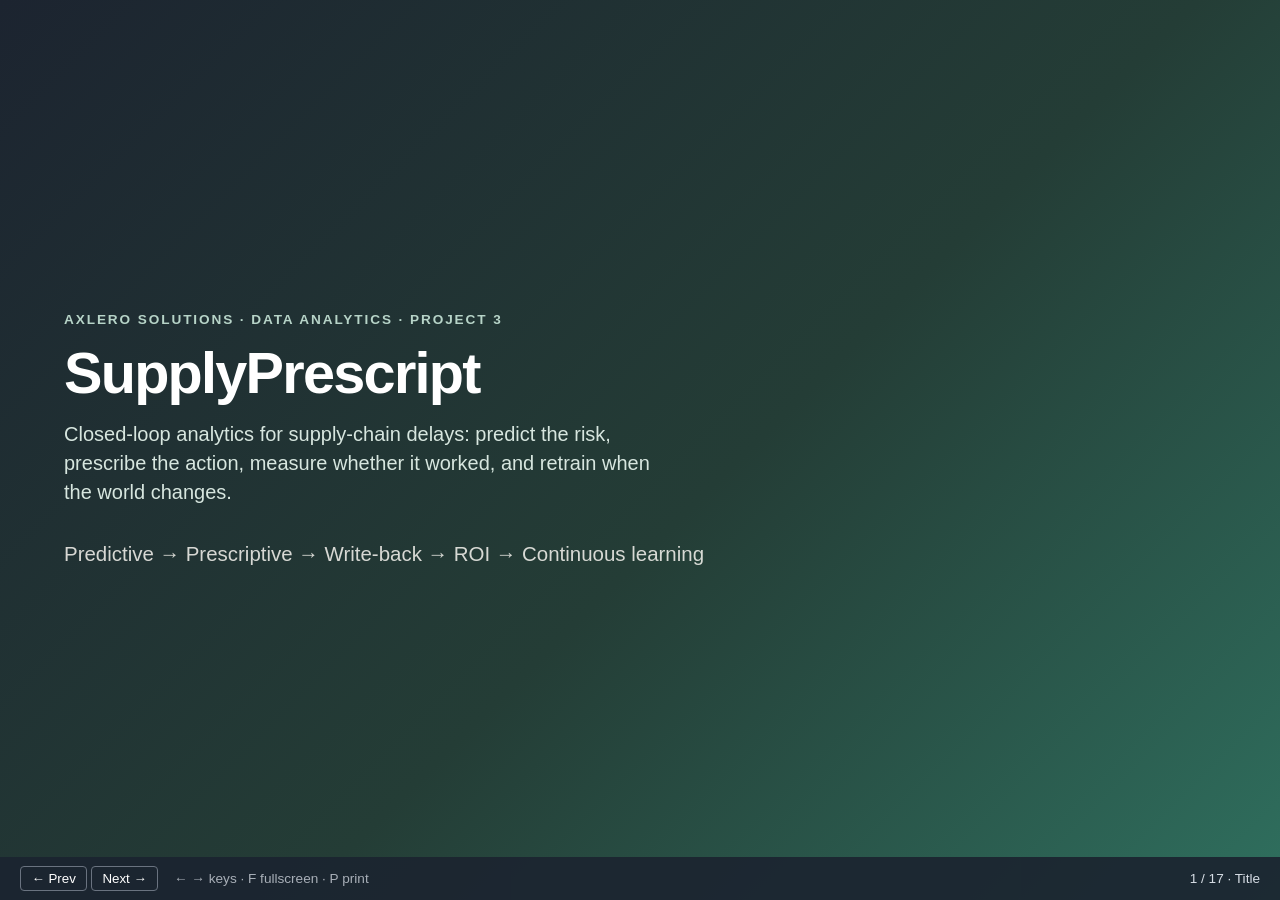
==== docs/presentation/slides.html @ bbcc1de1 "Add live model demos for presentations (CLI + Demo A/B/C UI) Terminal scripts compare four delay sce" ====
<!DOCTYPE html>
<html lang="en">
<head>
<meta charset="UTF-8" />
<meta name="viewport" content="width=device-width, initial-scale=1" />
<title>SupplyPrescript — Project Presentation</title>
<style>
  :root {
    --ink: #1c2430;
    --paper: #f7f5f0;
    --accent: #2f6f5e;
    --accent-soft: #e3efe9;
    --warn: #a4462f;
    --muted: #5b6472;
    --border: #d8d3c8;
    --slide-pad: clamp(2rem, 5vw, 4.5rem);
  }
  * { box-sizing: border-box; }
  html, body {
    margin: 0;
    height: 100%;
    background: #0f141c;
    color: var(--ink);
    font-family: "Segoe UI", "Helvetica Neue", sans-serif;
  }
  .deck {
    height: 100%;
    overflow: hidden;
    position: relative;
  }
  .slide {
    display: none;
    height: 100%;
    padding: var(--slide-pad);
    background:
      radial-gradient(1200px 600px at 10% -10%, #dfece6 0%, transparent 55%),
      radial-gradient(900px 500px at 100% 0%, #ebe4d6 0%, transparent 50%),
      var(--paper);
    flex-direction: column;
    justify-content: center;
  }
  .slide.active { display: flex; }
  .slide.title-slide {
    background:
      linear-gradient(135deg, #1c2430 0%, #243d36 55%, #2f6f5e 100%);
    color: #f7f5f0;
  }
  .slide.title-slide .eyebrow { color: #b7d4c8; }
  .slide.title-slide h1 { color: #fff; border: none; padding: 0; }
  .slide.title-slide .subtitle { color: #d7e6df; max-width: 38rem; }
  .eyebrow {
    text-transform: uppercase;
    letter-spacing: 0.14em;
    font-size: 0.85rem;
    color: var(--accent);
    margin: 0 0 0.75rem;
    font-weight: 600;
  }
  h1 {
    font-size: clamp(2.2rem, 5vw, 3.6rem);
    line-height: 1.08;
    margin: 0 0 1rem;
    letter-spacing: -0.03em;
  }
  h2 {
    font-size: clamp(1.7rem, 3.5vw, 2.5rem);
    margin: 0 0 1.25rem;
    letter-spacing: -0.02em;
    border-bottom: 3px solid var(--ink);
    padding-bottom: 0.45rem;
    display: inline-block;
  }
  h3 { margin: 0 0 0.5rem; font-size: 1.15rem; }
  p, li { font-size: clamp(1.05rem, 1.6vw, 1.3rem); line-height: 1.45; }
  .subtitle { font-size: 1.25rem; margin: 0; max-width: 40rem; }
  .muted { color: var(--muted); }
  ul { margin: 0.5rem 0 0; padding-left: 1.2rem; }
  li { margin: 0.4rem 0; }
  .grid-2 {
    display: grid;
    grid-template-columns: 1fr 1fr;
    gap: 1.5rem;
    margin-top: 1rem;
  }
  .grid-3 {
    display: grid;
    grid-template-columns: repeat(3, 1fr);
    gap: 1rem;
    margin-top: 1rem;
  }
  .grid-4 {
    display: grid;
    grid-template-columns: repeat(4, 1fr);
    gap: 0.85rem;
    margin-top: 1rem;
  }
  .card {
    background: white;
    border: 1px solid var(--border);
    border-radius: 8px;
    padding: 1rem 1.1rem;
  }
  .card.accent { border-left: 4px solid var(--accent); }
  .card.warn { border-left: 4px solid var(--warn); }
  .metric {
    font-size: 2rem;
    font-weight: 700;
    letter-spacing: -0.03em;
    color: var(--accent);
  }
  .metric-label { color: var(--muted); font-size: 0.95rem; }
  .flow {
    display: flex;
    flex-wrap: wrap;
    gap: 0.55rem;
    align-items: center;
    margin-top: 1.25rem;
  }
  .flow .step {
    background: var(--ink);
    color: white;
    padding: 0.55rem 0.85rem;
    border-radius: 6px;
    font-size: 0.95rem;
    font-weight: 600;
  }
  .flow .arrow { color: var(--muted); font-weight: 700; }
  .figure {
    max-width: 100%;
    max-height: 52vh;
    border: 1px solid var(--border);
    border-radius: 8px;
    background: white;
  }
  .figure-row {
    display: grid;
    grid-template-columns: 1fr 1fr;
    gap: 1rem;
    margin-top: 0.75rem;
    align-items: start;
  }
  .figure-row img { width: 100%; max-height: 42vh; object-fit: contain; }
  table {
    width: 100%;
    border-collapse: collapse;
    margin-top: 0.75rem;
    background: white;
    font-size: 1.05rem;
  }
  th, td {
    text-align: left;
    padding: 0.65rem 0.75rem;
    border-bottom: 1px solid var(--border);
  }
  th { color: var(--muted); font-weight: 600; }
  .footer-bar {
    position: fixed;
    left: 0; right: 0; bottom: 0;
    display: flex;
    justify-content: space-between;
    align-items: center;
    padding: 0.55rem 1.25rem;
    background: rgba(28, 36, 48, 0.92);
    color: #d7dde5;
    font-size: 0.85rem;
    z-index: 20;
  }
  .footer-bar button {
    background: transparent;
    border: 1px solid #6a7380;
    color: #fff;
    border-radius: 4px;
    padding: 0.25rem 0.65rem;
    cursor: pointer;
  }
  .footer-bar button:hover { background: #2f6f5e; border-color: #2f6f5e; }
  .kbd { opacity: 0.75; }
  .tag {
    display: inline-block;
    background: var(--accent-soft);
    color: var(--accent);
    padding: 0.15rem 0.5rem;
    border-radius: 4px;
    font-size: 0.85rem;
    font-weight: 600;
  }
  .big-quote {
    font-size: clamp(1.4rem, 3vw, 2rem);
    font-weight: 600;
    max-width: 34rem;
    line-height: 1.3;
    margin: 0;
  }
  .stack { display: flex; flex-direction: column; gap: 0.75rem; }
  @media (max-width: 900px) {
    .grid-2, .grid-3, .grid-4, .figure-row { grid-template-columns: 1fr; }
    .figure { max-height: 38vh; }
  }
  @media print {
    .footer-bar { display: none; }
    .slide { display: flex !important; page-break-after: always; height: 100vh; }
  }
</style>
</head>
<body>
<div class="deck" id="deck">

  <!-- 1 -->
  <section class="slide title-slide active" data-title="Title">
    <p class="eyebrow">Axlero Solutions · Data Analytics · Project 3</p>
    <h1>SupplyPrescript</h1>
    <p class="subtitle">Closed-loop analytics for supply-chain delays: predict the risk, prescribe the action, measure whether it worked, and retrain when the world changes.</p>
    <p style="margin-top:2rem;opacity:0.85">Predictive → Prescriptive → Write-back → ROI → Continuous learning</p>
  </section>

  <!-- 2 -->
  <section class="slide" data-title="Agenda">
    <p class="eyebrow">Agenda</p>
    <h2>What we will cover</h2>
    <div class="grid-2">
      <div class="stack">
        <div class="card accent"><h3>1. The business problem</h3><p class="muted">Why late shipments hurt — and why reacting too late is expensive.</p></div>
        <div class="card accent"><h3>2. Solution & architecture</h3><p class="muted">The full closed loop in plain English.</p></div>
        <div class="card accent"><h3>3. Week-by-week build</h3><p class="muted">Data → Model → Optimizer → API → Retrain.</p></div>
      </div>
      <div class="stack">
        <div class="card accent"><h3>4. Live demo path</h3><p class="muted">Submit a shipment, pick an option, close the loop.</p></div>
        <div class="card accent"><h3>5. Results & skills</h3><p class="muted">Metrics, tools, and what this proves.</p></div>
        <div class="card accent"><h3>6. Q&amp;A</h3><p class="muted">Questions welcome at the end.</p></div>
      </div>
    </div>
  </section>

  <!-- 3 -->
  <section class="slide" data-title="Problem">
    <p class="eyebrow">The problem</p>
    <h2>We find out too late</h2>
    <p class="big-quote">“A supply-chain team often learns a shipment will be late <em>after</em> it is already late.”</p>
    <div class="grid-3" style="margin-top:1.5rem">
      <div class="card warn"><h3>Reactive mode</h3><p>Expedite everything under panic — cost spikes.</p></div>
      <div class="card warn"><h3>No options view</h3><p>Managers lack clear trade-offs: speed vs cost vs delay.</p></div>
      <div class="card warn"><h3>No learning</h3><p>Outcomes are not fed back, so forecasts do not improve.</p></div>
    </div>
  </section>

  <!-- 4 -->
  <section class="slide" data-title="Solution">
    <p class="eyebrow">The solution</p>
    <h2>One closed analytics loop</h2>
    <div class="flow">
      <span class="step">1. Predict</span><span class="arrow">→</span>
      <span class="step">2. Prescribe</span><span class="arrow">→</span>
      <span class="step">3. Act / write-back</span><span class="arrow">→</span>
      <span class="step">4. Log outcome</span><span class="arrow">→</span>
      <span class="step">5. Retrain if drift</span>
    </div>
    <div class="grid-2" style="margin-top:1.5rem">
      <div class="card">
        <h3>Predictive</h3>
        <p>Will this shipment be late? By how many days?</p>
      </div>
      <div class="card">
        <h3>Prescriptive</h3>
        <p>What should we <strong>do</strong>? Four concrete options with cost & delay.</p>
      </div>
    </div>
  </section>

  <!-- 5 -->
  <section class="slide" data-title="Options">
    <p class="eyebrow">Prescriptive options</p>
    <h2>Four ways to respond</h2>
    <div class="grid-4">
      <div class="card accent"><h3>A · Air freight</h3><p>Fastest. Highest cost.</p></div>
      <div class="card accent"><h3>B · Secondary supplier</h3><p>Medium cost / medium delay.</p></div>
      <div class="card accent"><h3>C · Delay launch</h3><p>Cheapest. Accept the slip.</p></div>
      <div class="card accent"><h3>D · Optimizer split</h3><p>PuLP mixes A/B/C under budget & max delay.</p></div>
    </div>
    <p class="muted" style="margin-top:1.25rem">Managers still choose — the system recommends, it does not auto-book freight.</p>
  </section>

  <!-- 6 -->
  <section class="slide" data-title="Architecture">
    <p class="eyebrow">Architecture</p>
    <h2>How the pieces connect</h2>
    <table>
      <thead><tr><th>Week</th><th>Component</th><th>Role</th></tr></thead>
      <tbody>
        <tr><td>1</td><td>Mock data + EDA + XGBoost</td><td>Learn delay risk from history</td></tr>
        <tr><td>2</td><td>Cost formulas + PuLP + UI</td><td>Turn prediction into options</td></tr>
        <tr><td>3</td><td>FastAPI + decisions DB</td><td>Write-back, outcomes, ROI</td></tr>
        <tr><td>4</td><td>Retrain trigger</td><td>If drift is high, refit the model</td></tr>
      </tbody>
    </table>
    <p class="muted" style="margin-top:1rem">Stack: Python · pandas · scikit-learn · XGBoost · PuLP · FastAPI · SQLAlchemy · SQLite/Postgres</p>
  </section>

  <!-- 7 -->
  <section class="slide" data-title="Week 1 data">
    <p class="eyebrow">Week 1 · Data</p>
    <h2>What the history looks like</h2>
    <div class="grid-3">
      <div class="card"><div class="metric">4,000</div><div class="metric-label">mock shipments</div></div>
      <div class="card"><div class="metric">5</div><div class="metric-label">suppliers / regions</div></div>
      <div class="card"><div class="metric">45.8%</div><div class="metric-label">late &gt; 3 days</div></div>
    </div>
    <ul>
      <li>Peak season (Nov–Dec) adds delay</li>
      <li>Supplier shocks (e.g. Delta Cove) create learnable patterns</li>
      <li>Features: distance, lead time, quantity, unit cost, peak flag, supplier, region, SKU</li>
    </ul>
  </section>

  <!-- 8 -->
  <section class="slide" data-title="EDA charts">
    <p class="eyebrow">Week 1 · EDA</p>
    <h2>Evidence before modeling</h2>
    <div class="figure-row">
      <img class="figure" src="../figures/delay_distribution.png" alt="Delay distribution" />
      <img class="figure" src="../figures/delay_by_supplier.png" alt="Delay by supplier" />
    </div>
    <p class="muted">Left: delay distribution + 3-day late threshold. Right: mean delay by supplier.</p>
  </section>

  <!-- 9 -->
  <section class="slide" data-title="Peak season">
    <p class="eyebrow">Week 1 · Insight</p>
    <h2>Peak season is a real driver</h2>
    <img class="figure" src="../figures/peak_season_effect.png" alt="Peak season effect" />
    <p class="muted" style="margin-top:0.75rem">Off-peak mean ~2.7 days vs peak ~5.5 days — so <span class="tag">is_peak_season</span> must be in the model.</p>
  </section>

  <!-- 10 -->
  <section class="slide" data-title="Model">
    <p class="eyebrow">Week 1 · Predictive model</p>
    <h2>Two models, one feature set</h2>
    <div class="grid-2">
      <div class="card accent">
        <h3>Classifier</h3>
        <p>Probability the delay is meaningful (&gt; 3 days).</p>
        <p><strong>AUC ≈ 0.79</strong></p>
      </div>
      <div class="card accent">
        <h3>Regressor</h3>
        <p>Expected delay in days.</p>
        <p><strong>MAE ≈ 1.87 days</strong></p>
      </div>
    </div>
    <p style="margin-top:1rem">Why both? “85% chance of a moderate delay” and “guaranteed 1-day slip” need different prescriptions.</p>
  </section>

  <!-- 11 -->
  <section class="slide" data-title="Week 2">
    <p class="eyebrow">Week 2 · Prescribe</p>
    <h2>From forecast to action</h2>
    <div class="grid-2">
      <div class="card">
        <h3>Business formulas</h3>
        <ul>
          <li>Air surcharge + handling fee</li>
          <li>Secondary supplier premium</li>
          <li>Holding cost if we delay launch</li>
        </ul>
      </div>
      <div class="card">
        <h3>PuLP linear program</h3>
        <ul>
          <li>Decision vars: units per channel</li>
          <li>Constraints: fill order, budget, max delay</li>
          <li>Objective: minimize cost</li>
        </ul>
      </div>
    </div>
    <p class="muted" style="margin-top:1rem">Governance check in tests: full allocation, budget respected when feasible, delay ceiling held.</p>
  </section>

  <!-- 12 -->
  <section class="slide" data-title="Week 3">
    <p class="eyebrow">Week 3 · Closed loop</p>
    <h2>API that operations can use</h2>
    <table>
      <thead><tr><th>Endpoint</th><th>What it does</th></tr></thead>
      <tbody>
        <tr><td><code>POST /prescribe</code></td><td>Prediction + 4 options</td></tr>
        <tr><td><code>POST /decisions</code></td><td>Write-back: save the human choice</td></tr>
        <tr><td><code>PATCH /decisions/{id}/outcome</code></td><td>Log actual cost & delay</td></tr>
        <tr><td><code>GET /decisions/roi</code></td><td>Predicted vs actual, on-budget rate</td></tr>
      </tbody>
    </table>
    <p style="margin-top:1rem">Dashboard: <strong>http://127.0.0.1:8000/ui/</strong></p>
  </section>

  <!-- 13 -->
  <section class="slide" data-title="Week 4">
    <p class="eyebrow">Week 4 · Continuous learning</p>
    <h2>Close the learning loop</h2>
    <div class="grid-2">
      <div class="card accent">
        <h3>Drift check</h3>
        <p>Average |actual − predicted| cost across resolved decisions.</p>
        <p>Default threshold: <strong>15%</strong></p>
      </div>
      <div class="card accent">
        <h3>Retrain trigger</h3>
        <p><code>python week4/retrain.py</code></p>
        <p>Point cron / GitHub Action at it weekly.</p>
      </div>
    </div>
    <p class="muted" style="margin-top:1rem">Honest scope: demo re-fits on shipment history; production would fold resolved decisions into training via a shipment FK.</p>
  </section>

  <!-- 14 -->
  <section class="slide" data-title="Demo">
    <p class="eyebrow">Live demo</p>
    <h2>Show the model in two modes</h2>
    <div class="grid-2">
      <div class="card accent">
        <h3>A · Terminal (2 min)</h3>
        <p><code>python week1/demo_model.py</code></p>
        <p>Four scenarios: reliable → peak → risky → worst case.</p>
      </div>
      <div class="card accent">
        <h3>B · Dashboard (4 min)</h3>
        <p><code>http://127.0.0.1:8000/ui/</code></p>
        <p>Click <strong>Demo A / B / C</strong> → Execute → Log outcome → ROI.</p>
      </div>
    </div>
    <p class="muted" style="margin-top:1rem">Script: <code>docs/presentation/DEMO_SCRIPT.md</code>. Backup: EDA figures + this deck.</p>
  </section>

  <!-- 15 -->
  <section class="slide" data-title="Results">
    <p class="eyebrow">Results</p>
    <h2>What we can show today</h2>
    <div class="grid-3">
      <div class="card"><div class="metric">~1.87d</div><div class="metric-label">MAE on held-out delays</div></div>
      <div class="card"><div class="metric">0.79</div><div class="metric-label">AUC late classifier</div></div>
      <div class="card"><div class="metric">15</div><div class="metric-label">automated tests passing</div></div>
    </div>
    <ul>
      <li>End-to-end loop works: prescribe → decide → outcome → ROI</li>
      <li>Optimizer respects budget / delay constraints when feasible</li>
      <li>Portfolio-ready GitHub structure (weeks, docs, notebook, figures)</li>
    </ul>
  </section>

  <!-- 16 -->
  <section class="slide" data-title="Skills">
    <p class="eyebrow">Skills demonstrated</p>
    <h2>What this project proves</h2>
    <div class="grid-2">
      <ul>
        <li>EDA & storytelling with charts</li>
        <li>Feature engineering for train + live inference</li>
        <li>Supervised ML (classification + regression)</li>
        <li>Prescriptive analytics / linear programming</li>
      </ul>
      <ul>
        <li>API design & write-back patterns</li>
        <li>Decision ROI / model monitoring mindset</li>
        <li>Testing & reproducible project layout</li>
        <li>Communicating analytics to non-ML stakeholders</li>
      </ul>
    </div>
  </section>

  <!-- 17 -->
  <section class="slide title-slide" data-title="Q&A">
    <p class="eyebrow">Thank you</p>
    <h1>Questions?</h1>
    <p class="subtitle">Repo: Supply-Prescript · Docs: PROJECT_BRIEF.md · STEP_BY_STEP.md · This deck: docs/presentation/slides.html</p>
    <p style="margin-top:2rem;opacity:0.85">Demo: <code>uvicorn week3.main:app --reload</code> → http://127.0.0.1:8000/ui/</p>
  </section>

</div>

<div class="footer-bar">
  <div>
    <button type="button" id="prev">← Prev</button>
    <button type="button" id="next">Next →</button>
    <span class="kbd" style="margin-left:0.75rem">← → keys · F fullscreen · P print</span>
  </div>
  <div id="progress">1 / 17</div>
</div>

<script>
  const slides = [...document.querySelectorAll(".slide")];
  let i = 0;
  const progress = document.getElementById("progress");

  function show(n) {
    i = Math.max(0, Math.min(slides.length - 1, n));
    slides.forEach((s, idx) => s.classList.toggle("active", idx === i));
    progress.textContent = `${i + 1} / ${slides.length} · ${slides[i].dataset.title}`;
    location.hash = String(i + 1);
  }

  document.getElementById("prev").onclick = () => show(i - 1);
  document.getElementById("next").onclick = () => show(i + 1);

  window.addEventListener("keydown", (e) => {
    if (["ArrowRight", "PageDown", " ", "Enter"].includes(e.key)) { e.preventDefault(); show(i + 1); }
    if (["ArrowLeft", "PageUp", "Backspace"].includes(e.key)) { e.preventDefault(); show(i - 1); }
    if (e.key === "Home") show(0);
    if (e.key === "End") show(slides.length - 1);
    if (e.key.toLowerCase() === "f") {
      if (!document.fullscreenElement) document.documentElement.requestFullscreen?.();
      else document.exitFullscreen?.();
    }
    if (e.key.toLowerCase() === "p") window.print();
  });

  const fromHash = parseInt(location.hash.replace("#", ""), 10);
  show(Number.isFinite(fromHash) && fromHash > 0 ? fromHash - 1 : 0);
</script>
</body>
</html>
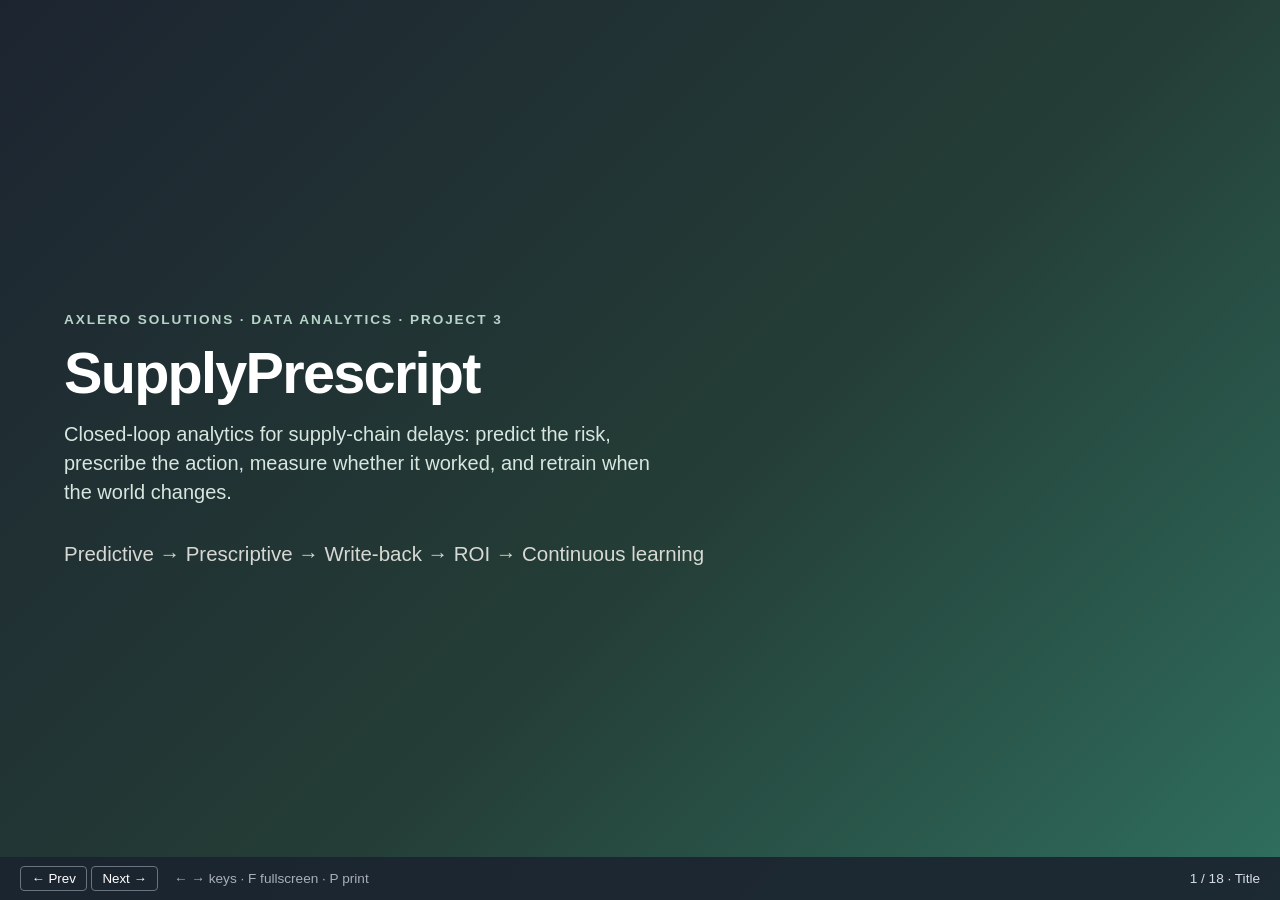
==== commit 3bdfb49e: "Surface real datasets in dashboard, model demos, and slides Add dataset summary/demos/samples API en" ====
--- a/docs/presentation/slides.html
+++ b/docs/presentation/slides.html
@@ -221,10 +221,10 @@
       <div class="stack">
         <div class="card accent"><h3>1. The business problem</h3><p class="muted">Why late shipments hurt — and why reacting too late is expensive.</p></div>
         <div class="card accent"><h3>2. Solution & architecture</h3><p class="muted">The full closed loop in plain English.</p></div>
-        <div class="card accent"><h3>3. Week-by-week build</h3><p class="muted">Data → Model → Optimizer → API → Retrain.</p></div>
+        <div class="card accent"><h3>3. Week-by-week build</h3><p class="muted">Real open data → Model → Optimizer → API → Retrain.</p></div>
       </div>
       <div class="stack">
-        <div class="card accent"><h3>4. Live demo path</h3><p class="muted">Submit a shipment, pick an option, close the loop.</p></div>
+        <div class="card accent"><h3>4. Live demo path</h3><p class="muted">Show the dataset panel, run a real shipment, close the loop.</p></div>
         <div class="card accent"><h3>5. Results & skills</h3><p class="muted">Metrics, tools, and what this proves.</p></div>
         <div class="card accent"><h3>6. Q&amp;A</h3><p class="muted">Questions welcome at the end.</p></div>
       </div>
@@ -286,9 +286,9 @@
     <table>
       <thead><tr><th>Week</th><th>Component</th><th>Role</th></tr></thead>
       <tbody>
-        <tr><td>1</td><td>Mock data + EDA + XGBoost</td><td>Learn delay risk from history</td></tr>
+        <tr><td>1</td><td>Real open data + EDA + XGBoost</td><td>Learn delay risk from USAID SCMS / UCI history</td></tr>
         <tr><td>2</td><td>Cost formulas + PuLP + UI</td><td>Turn prediction into options</td></tr>
-        <tr><td>3</td><td>FastAPI + decisions DB</td><td>Write-back, outcomes, ROI</td></tr>
+        <tr><td>3</td><td>FastAPI + decisions DB</td><td>Write-back, outcomes, ROI + dataset panel</td></tr>
         <tr><td>4</td><td>Retrain trigger</td><td>If drift is high, refit the model</td></tr>
       </tbody>
     </table>
@@ -296,22 +296,54 @@
   </section>
 
   <!-- 7 -->
+  <section class="slide" data-title="Real datasets">
+    <p class="eyebrow">Week 1 · Real open data</p>
+    <h2>Two public shipment sources</h2>
+    <div class="grid-2">
+      <div class="card accent">
+        <h3>USAID SCMS (default)</h3>
+        <div class="metric">10,307</div>
+        <div class="metric-label">mapped shipments</div>
+        <ul>
+          <li>PEPFAR health-commodity delivery history</li>
+          <li>73 vendors · 89 SKUs · 5 origin regions</li>
+          <li>Delay = scheduled vs actual delivery</li>
+          <li>File: <code>datasets/usaid_scms_shipments.csv</code></li>
+        </ul>
+      </div>
+      <div class="card accent">
+        <h3>UCI Cargo 2000</h3>
+        <div class="metric">3,942</div>
+        <div class="metric-label">freight process instances</div>
+        <ul>
+          <li>UCI ML Repository air-freight events</li>
+          <li>~3.9k real legs (replaces the old fake 4k)</li>
+          <li>Delay from planned vs effective minutes</li>
+          <li>File: <code>datasets/uci_c2k_shipments.csv</code></li>
+        </ul>
+      </div>
+    </div>
+    <p class="muted" style="margin-top:1rem">Both map into one schema and seed the SQLAlchemy <code>shipments</code> table. Combined extract: <code>datasets/combined_shipments.csv</code> (~14k).</p>
+  </section>
+
+  <!-- 8 -->
   <section class="slide" data-title="Week 1 data">
-    <p class="eyebrow">Week 1 · Data</p>
+    <p class="eyebrow">Week 1 · Training extract</p>
     <h2>What the history looks like</h2>
     <div class="grid-3">
-      <div class="card"><div class="metric">4,000</div><div class="metric-label">mock shipments</div></div>
-      <div class="card"><div class="metric">5</div><div class="metric-label">suppliers / regions</div></div>
-      <div class="card"><div class="metric">45.8%</div><div class="metric-label">late &gt; 3 days</div></div>
+      <div class="card"><div class="metric">~10k</div><div class="metric-label">USAID SCMS shipments (default)</div></div>
+      <div class="card"><div class="metric">73</div><div class="metric-label">real suppliers</div></div>
+      <div class="card"><div class="metric">~9.7%</div><div class="metric-label">late &gt; 3 days</div></div>
     </div>
     <ul>
-      <li>Peak season (Nov–Dec) adds delay</li>
-      <li>Supplier shocks (e.g. Delta Cove) create learnable patterns</li>
+      <li>Long-tail delays (mean ~2.5d, some shipments &gt; 100d late)</li>
+      <li>Vendor &amp; corridor risk (e.g. CIPLA / Aurobindo vs Trinity Biotech)</li>
       <li>Features: distance, lead time, quantity, unit cost, peak flag, supplier, region, SKU</li>
+      <li>Dashboard shows this live via <code>GET /dataset/summary</code></li>
     </ul>
   </section>
 
-  <!-- 8 -->
+  <!-- 9 -->
   <section class="slide" data-title="EDA charts">
     <p class="eyebrow">Week 1 · EDA</p>
     <h2>Evidence before modeling</h2>
@@ -319,18 +351,18 @@
       <img class="figure" src="../figures/delay_distribution.png" alt="Delay distribution" />
       <img class="figure" src="../figures/delay_by_supplier.png" alt="Delay by supplier" />
     </div>
-    <p class="muted">Left: delay distribution + 3-day late threshold. Right: mean delay by supplier.</p>
-  </section>
-
-  <!-- 9 -->
+    <p class="muted">Left: delay distribution + 3-day late threshold on real SCMS data. Right: highest-delay suppliers (n≥30).</p>
+  </section>
+
+  <!-- 10 -->
   <section class="slide" data-title="Peak season">
     <p class="eyebrow">Week 1 · Insight</p>
-    <h2>Peak season is a real driver</h2>
+    <h2>Always validate seasonality on real data</h2>
     <img class="figure" src="../figures/peak_season_effect.png" alt="Peak season effect" />
-    <p class="muted" style="margin-top:0.75rem">Off-peak mean ~2.7 days vs peak ~5.5 days — so <span class="tag">is_peak_season</span> must be in the model.</p>
-  </section>
-
-  <!-- 10 -->
+    <p class="muted" style="margin-top:0.75rem">On this SCMS extract, off-peak mean delay is higher than Nov–Dec in some regions — so we keep <span class="tag">is_peak_season</span> in the model and let the data decide the direction.</p>
+  </section>
+
+  <!-- 11 -->
   <section class="slide" data-title="Model">
     <p class="eyebrow">Week 1 · Predictive model</p>
     <h2>Two models, one feature set</h2>
@@ -338,18 +370,18 @@
       <div class="card accent">
         <h3>Classifier</h3>
         <p>Probability the delay is meaningful (&gt; 3 days).</p>
-        <p><strong>AUC ≈ 0.79</strong></p>
+        <p><strong>AUC ≈ 0.80</strong> on held-out SCMS</p>
       </div>
       <div class="card accent">
         <h3>Regressor</h3>
         <p>Expected delay in days.</p>
-        <p><strong>MAE ≈ 1.87 days</strong></p>
-      </div>
-    </div>
-    <p style="margin-top:1rem">Why both? “85% chance of a moderate delay” and “guaranteed 1-day slip” need different prescriptions.</p>
-  </section>
-
-  <!-- 11 -->
+        <p><strong>MAE ≈ 4.2 days</strong> (long-tail real delays)</p>
+      </div>
+    </div>
+    <p style="margin-top:1rem">Why both? “85% chance of a moderate delay” and “guaranteed 1-day slip” need different prescriptions. Metrics refresh live on the dashboard via <code>/model/info</code>.</p>
+  </section>
+
+  <!-- 12 -->
   <section class="slide" data-title="Week 2">
     <p class="eyebrow">Week 2 · Prescribe</p>
     <h2>From forecast to action</h2>
@@ -374,23 +406,24 @@
     <p class="muted" style="margin-top:1rem">Governance check in tests: full allocation, budget respected when feasible, delay ceiling held.</p>
   </section>
 
-  <!-- 12 -->
+  <!-- 13 -->
   <section class="slide" data-title="Week 3">
-    <p class="eyebrow">Week 3 · Closed loop</p>
+    <p class="eyebrow">Week 3 · Closed loop + dashboard</p>
     <h2>API that operations can use</h2>
     <table>
       <thead><tr><th>Endpoint</th><th>What it does</th></tr></thead>
       <tbody>
-        <tr><td><code>POST /prescribe</code></td><td>Prediction + 4 options</td></tr>
-        <tr><td><code>POST /decisions</code></td><td>Write-back: save the human choice</td></tr>
-        <tr><td><code>PATCH /decisions/{id}/outcome</code></td><td>Log actual cost & delay</td></tr>
-        <tr><td><code>GET /decisions/roi</code></td><td>Predicted vs actual, on-budget rate</td></tr>
+        <tr><td><code>GET /dataset/summary</code></td><td>Real dataset stats (rows, suppliers, late rate, files)</td></tr>
+        <tr><td><code>GET /dataset/demos</code></td><td>Demo A/B/C built from real low/high-delay vendors</td></tr>
+        <tr><td><code>POST /prescribe</code></td><td>Prediction + 4 options on a real shipment</td></tr>
+        <tr><td><code>POST /decisions</code> · <code>PATCH …/outcome</code></td><td>Write-back + close the loop</td></tr>
+        <tr><td><code>GET /decisions/roi</code> · <code>/model/info</code></td><td>ROI + MAE/AUC for the live deck</td></tr>
       </tbody>
     </table>
-    <p style="margin-top:1rem">Dashboard: <strong>http://127.0.0.1:8000/ui/</strong></p>
-  </section>
-
-  <!-- 13 -->
+    <p style="margin-top:1rem">Dashboard: <strong>http://127.0.0.1:8000/ui/</strong> — dataset panel, EDA charts, sample rows, then prescribe.</p>
+  </section>
+
+  <!-- 14 -->
   <section class="slide" data-title="Week 4">
     <p class="eyebrow">Week 4 · Continuous learning</p>
     <h2>Close the learning loop</h2>
@@ -403,72 +436,73 @@
       <div class="card accent">
         <h3>Retrain trigger</h3>
         <p><code>python week4/retrain.py</code></p>
-        <p>Point cron / GitHub Action at it weekly.</p>
+        <p>Re-fits on the real shipments table / CSV extract.</p>
       </div>
     </div>
     <p class="muted" style="margin-top:1rem">Honest scope: demo re-fits on shipment history; production would fold resolved decisions into training via a shipment FK.</p>
   </section>
 
-  <!-- 14 -->
+  <!-- 15 -->
   <section class="slide" data-title="Demo">
     <p class="eyebrow">Live demo</p>
-    <h2>Show the model in two modes</h2>
+    <h2>Show the real dataset in two modes</h2>
     <div class="grid-2">
       <div class="card accent">
         <h3>A · Terminal (2 min)</h3>
         <p><code>python week1/demo_model.py</code></p>
-        <p>Four scenarios: reliable → peak → risky → worst case.</p>
+        <p>Prints dataset source + rows, then low-risk vs high-risk vendors from the extract.</p>
+        <p style="margin-top:0.5rem"><code>python week2/demo_prescribe.py</code></p>
       </div>
       <div class="card accent">
         <h3>B · Dashboard (4 min)</h3>
         <p><code>http://127.0.0.1:8000/ui/</code></p>
-        <p>Click <strong>Demo A / B / C</strong> → Execute → Log outcome → ROI.</p>
-      </div>
-    </div>
-    <p class="muted" style="margin-top:1rem">Script: <code>docs/presentation/DEMO_SCRIPT.md</code>. Backup: EDA figures + this deck.</p>
-  </section>
-
-  <!-- 15 -->
+        <p>Show dataset panel → EDA charts → click <strong>Demo A / B / C</strong> (live from data) → Execute → Log outcome → ROI.</p>
+      </div>
+    </div>
+    <p class="muted" style="margin-top:1rem">Script: <code>docs/presentation/DEMO_SCRIPT.md</code>. Datasets folder: <code>datasets/</code>.</p>
+  </section>
+
+  <!-- 16 -->
   <section class="slide" data-title="Results">
     <p class="eyebrow">Results</p>
     <h2>What we can show today</h2>
     <div class="grid-3">
-      <div class="card"><div class="metric">~1.87d</div><div class="metric-label">MAE on held-out delays</div></div>
-      <div class="card"><div class="metric">0.79</div><div class="metric-label">AUC late classifier</div></div>
-      <div class="card"><div class="metric">15</div><div class="metric-label">automated tests passing</div></div>
+      <div class="card"><div class="metric">~4.2d</div><div class="metric-label">MAE on held-out SCMS delays</div></div>
+      <div class="card"><div class="metric">0.80</div><div class="metric-label">AUC late classifier</div></div>
+      <div class="card"><div class="metric">20+</div><div class="metric-label">automated tests passing</div></div>
     </div>
     <ul>
+      <li>Real USAID / UCI data in DB, dashboard, and model demos</li>
       <li>End-to-end loop works: prescribe → decide → outcome → ROI</li>
       <li>Optimizer respects budget / delay constraints when feasible</li>
-      <li>Portfolio-ready GitHub structure (weeks, docs, notebook, figures)</li>
     </ul>
   </section>
 
-  <!-- 16 -->
+  <!-- 17 -->
   <section class="slide" data-title="Skills">
     <p class="eyebrow">Skills demonstrated</p>
     <h2>What this project proves</h2>
     <div class="grid-2">
       <ul>
-        <li>EDA & storytelling with charts</li>
+        <li>Real open-data ingest into a relational store</li>
+        <li>EDA &amp; storytelling with charts</li>
         <li>Feature engineering for train + live inference</li>
         <li>Supervised ML (classification + regression)</li>
-        <li>Prescriptive analytics / linear programming</li>
       </ul>
       <ul>
-        <li>API design & write-back patterns</li>
+        <li>Prescriptive analytics / linear programming</li>
+        <li>API design &amp; write-back patterns</li>
         <li>Decision ROI / model monitoring mindset</li>
-        <li>Testing & reproducible project layout</li>
-        <li>Communicating analytics to non-ML stakeholders</li>
+        <li>Dashboard that surfaces the training dataset</li>
       </ul>
     </div>
   </section>
 
-  <!-- 17 -->
+  <!-- 18 -->
   <section class="slide title-slide" data-title="Q&A">
     <p class="eyebrow">Thank you</p>
     <h1>Questions?</h1>
-    <p class="subtitle">Repo: Supply-Prescript · Docs: PROJECT_BRIEF.md · STEP_BY_STEP.md · This deck: docs/presentation/slides.html</p>
+    <p class="subtitle">Repo: Supply-Prescript · Datasets: datasets/ · Docs: PROJECT_BRIEF.md · STEP_BY_STEP.md · Deck: docs/presentation/slides.html</p>
     <p style="margin-top:2rem;opacity:0.85">Demo: <code>uvicorn week3.main:app --reload</code> → http://127.0.0.1:8000/ui/</p>
   </section>
 
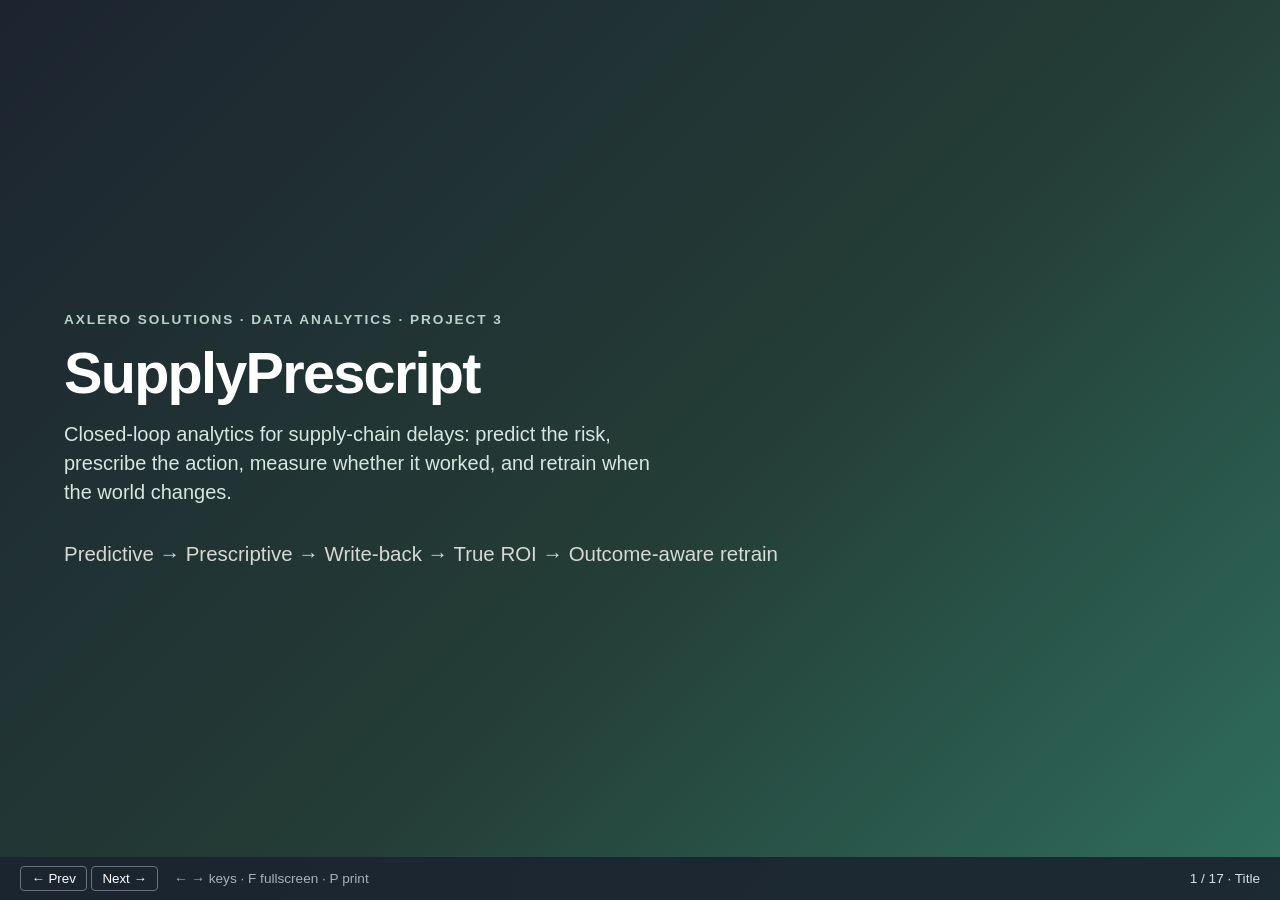
==== commit 8c1c1304: "Align walkthrough and presentation pack with analytical fixes Update Q&A, one-pager, speaker notes, " ====
--- a/docs/presentation/slides.html
+++ b/docs/presentation/slides.html
@@ -210,7 +210,7 @@
     <p class="eyebrow">Axlero Solutions · Data Analytics · Project 3</p>
     <h1>SupplyPrescript</h1>
     <p class="subtitle">Closed-loop analytics for supply-chain delays: predict the risk, prescribe the action, measure whether it worked, and retrain when the world changes.</p>
-    <p style="margin-top:2rem;opacity:0.85">Predictive → Prescriptive → Write-back → ROI → Continuous learning</p>
+    <p style="margin-top:2rem;opacity:0.85">Predictive → Prescriptive → Write-back → True ROI → Outcome-aware retrain</p>
   </section>
 
   <!-- 2 -->
@@ -221,10 +221,10 @@
       <div class="stack">
         <div class="card accent"><h3>1. The business problem</h3><p class="muted">Why late shipments hurt — and why reacting too late is expensive.</p></div>
         <div class="card accent"><h3>2. Solution & architecture</h3><p class="muted">The full closed loop in plain English.</p></div>
-        <div class="card accent"><h3>3. Week-by-week build</h3><p class="muted">Real open data → Model → Optimizer → API → Retrain.</p></div>
+        <div class="card accent"><h3>3. Week-by-week build</h3><p class="muted">Data → Model → Optimizer → API → Retrain.</p></div>
       </div>
       <div class="stack">
-        <div class="card accent"><h3>4. Live demo path</h3><p class="muted">Show the dataset panel, run a real shipment, close the loop.</p></div>
+        <div class="card accent"><h3>4. Live demo path</h3><p class="muted">Submit a shipment, pick an option, close the loop.</p></div>
         <div class="card accent"><h3>5. Results & skills</h3><p class="muted">Metrics, tools, and what this proves.</p></div>
         <div class="card accent"><h3>6. Q&amp;A</h3><p class="muted">Questions welcome at the end.</p></div>
       </div>
@@ -286,9 +286,9 @@
     <table>
       <thead><tr><th>Week</th><th>Component</th><th>Role</th></tr></thead>
       <tbody>
-        <tr><td>1</td><td>Real open data + EDA + XGBoost</td><td>Learn delay risk from USAID SCMS / UCI history</td></tr>
+        <tr><td>1</td><td>Mock data + EDA + XGBoost</td><td>Learn delay risk from history</td></tr>
         <tr><td>2</td><td>Cost formulas + PuLP + UI</td><td>Turn prediction into options</td></tr>
-        <tr><td>3</td><td>FastAPI + decisions DB</td><td>Write-back, outcomes, ROI + dataset panel</td></tr>
+        <tr><td>3</td><td>FastAPI + decisions DB</td><td>Write-back, outcomes, true ROI</td></tr>
         <tr><td>4</td><td>Retrain trigger</td><td>If drift is high, refit the model</td></tr>
       </tbody>
     </table>
@@ -296,54 +296,22 @@
   </section>
 
   <!-- 7 -->
-  <section class="slide" data-title="Real datasets">
-    <p class="eyebrow">Week 1 · Real open data</p>
-    <h2>Two public shipment sources</h2>
-    <div class="grid-2">
-      <div class="card accent">
-        <h3>USAID SCMS (default)</h3>
-        <div class="metric">10,307</div>
-        <div class="metric-label">mapped shipments</div>
-        <ul>
-          <li>PEPFAR health-commodity delivery history</li>
-          <li>73 vendors · 89 SKUs · 5 origin regions</li>
-          <li>Delay = scheduled vs actual delivery</li>
-          <li>File: <code>datasets/usaid_scms_shipments.csv</code></li>
-        </ul>
-      </div>
-      <div class="card accent">
-        <h3>UCI Cargo 2000</h3>
-        <div class="metric">3,942</div>
-        <div class="metric-label">freight process instances</div>
-        <ul>
-          <li>UCI ML Repository air-freight events</li>
-          <li>~3.9k real legs (replaces the old fake 4k)</li>
-          <li>Delay from planned vs effective minutes</li>
-          <li>File: <code>datasets/uci_c2k_shipments.csv</code></li>
-        </ul>
-      </div>
-    </div>
-    <p class="muted" style="margin-top:1rem">Both map into one schema and seed the SQLAlchemy <code>shipments</code> table. Combined extract: <code>datasets/combined_shipments.csv</code> (~14k).</p>
-  </section>
-
-  <!-- 8 -->
   <section class="slide" data-title="Week 1 data">
-    <p class="eyebrow">Week 1 · Training extract</p>
+    <p class="eyebrow">Week 1 · Data</p>
     <h2>What the history looks like</h2>
     <div class="grid-3">
-      <div class="card"><div class="metric">~10k</div><div class="metric-label">USAID SCMS shipments (default)</div></div>
-      <div class="card"><div class="metric">73</div><div class="metric-label">real suppliers</div></div>
-      <div class="card"><div class="metric">~9.7%</div><div class="metric-label">late &gt; 3 days</div></div>
+      <div class="card"><div class="metric">4,000</div><div class="metric-label">mock shipments</div></div>
+      <div class="card"><div class="metric">5</div><div class="metric-label">suppliers / regions</div></div>
+      <div class="card"><div class="metric">45.8%</div><div class="metric-label">late &gt; 3 days</div></div>
     </div>
     <ul>
-      <li>Long-tail delays (mean ~2.5d, some shipments &gt; 100d late)</li>
-      <li>Vendor &amp; corridor risk (e.g. CIPLA / Aurobindo vs Trinity Biotech)</li>
+      <li>Peak season (Nov–Dec) adds delay</li>
+      <li>Supplier shocks (e.g. Delta Cove) create learnable patterns</li>
       <li>Features: distance, lead time, quantity, unit cost, peak flag, supplier, region, SKU</li>
-      <li>Dashboard shows this live via <code>GET /dataset/summary</code></li>
     </ul>
   </section>
 
-  <!-- 9 -->
+  <!-- 8 -->
   <section class="slide" data-title="EDA charts">
     <p class="eyebrow">Week 1 · EDA</p>
     <h2>Evidence before modeling</h2>
@@ -351,18 +319,18 @@
       <img class="figure" src="../figures/delay_distribution.png" alt="Delay distribution" />
       <img class="figure" src="../figures/delay_by_supplier.png" alt="Delay by supplier" />
     </div>
-    <p class="muted">Left: delay distribution + 3-day late threshold on real SCMS data. Right: highest-delay suppliers (n≥30).</p>
-  </section>
-
-  <!-- 10 -->
+    <p class="muted">Left: delay distribution + 3-day late threshold. Right: mean delay by supplier.</p>
+  </section>
+
+  <!-- 9 -->
   <section class="slide" data-title="Peak season">
     <p class="eyebrow">Week 1 · Insight</p>
-    <h2>Always validate seasonality on real data</h2>
+    <h2>Peak season is a real driver</h2>
     <img class="figure" src="../figures/peak_season_effect.png" alt="Peak season effect" />
-    <p class="muted" style="margin-top:0.75rem">On this SCMS extract, off-peak mean delay is higher than Nov–Dec in some regions — so we keep <span class="tag">is_peak_season</span> in the model and let the data decide the direction.</p>
-  </section>
-
-  <!-- 11 -->
+    <p class="muted" style="margin-top:0.75rem">Off-peak mean ~2.7 days vs peak ~5.5 days — so <span class="tag">is_peak_season</span> must be in the model.</p>
+  </section>
+
+  <!-- 10 -->
   <section class="slide" data-title="Model">
     <p class="eyebrow">Week 1 · Predictive model</p>
     <h2>Two models, one feature set</h2>
@@ -370,18 +338,18 @@
       <div class="card accent">
         <h3>Classifier</h3>
         <p>Probability the delay is meaningful (&gt; 3 days).</p>
-        <p><strong>AUC ≈ 0.80</strong> on held-out SCMS</p>
+        <p><strong>Temporal AUC</strong> <span style='opacity:.75'>(synthetic)</span></p>
       </div>
       <div class="card accent">
         <h3>Regressor</h3>
         <p>Expected delay in days.</p>
-        <p><strong>MAE ≈ 4.2 days</strong> (long-tail real delays)</p>
-      </div>
-    </div>
-    <p style="margin-top:1rem">Why both? “85% chance of a moderate delay” and “guaranteed 1-day slip” need different prescriptions. Metrics refresh live on the dashboard via <code>/model/info</code>.</p>
-  </section>
-
-  <!-- 12 -->
+        <p><strong>MAE ≈ 1.87 days</strong></p>
+      </div>
+    </div>
+    <p style="margin-top:1rem">Why both? “85% chance of a moderate delay” and “guaranteed 1-day slip” need different prescriptions.</p>
+  </section>
+
+  <!-- 11 -->
   <section class="slide" data-title="Week 2">
     <p class="eyebrow">Week 2 · Prescribe</p>
     <h2>From forecast to action</h2>
@@ -406,24 +374,23 @@
     <p class="muted" style="margin-top:1rem">Governance check in tests: full allocation, budget respected when feasible, delay ceiling held.</p>
   </section>
 
-  <!-- 13 -->
+  <!-- 12 -->
   <section class="slide" data-title="Week 3">
-    <p class="eyebrow">Week 3 · Closed loop + dashboard</p>
+    <p class="eyebrow">Week 3 · Closed loop</p>
     <h2>API that operations can use</h2>
     <table>
       <thead><tr><th>Endpoint</th><th>What it does</th></tr></thead>
       <tbody>
-        <tr><td><code>GET /dataset/summary</code></td><td>Real dataset stats (rows, suppliers, late rate, files)</td></tr>
-        <tr><td><code>GET /dataset/demos</code></td><td>Demo A/B/C built from real low/high-delay vendors</td></tr>
-        <tr><td><code>POST /prescribe</code></td><td>Prediction + 4 options on a real shipment</td></tr>
-        <tr><td><code>POST /decisions</code> · <code>PATCH …/outcome</code></td><td>Write-back + close the loop</td></tr>
-        <tr><td><code>GET /decisions/roi</code> · <code>/model/info</code></td><td>ROI + MAE/AUC for the live deck</td></tr>
+        <tr><td><code>POST /prescribe</code></td><td>Prediction + 4 options</td></tr>
+        <tr><td><code>POST /decisions</code></td><td>Write-back: save the human choice</td></tr>
+        <tr><td><code>PATCH /decisions/{id}/outcome</code></td><td>Log actual cost & delay</td></tr>
+        <tr><td><code>GET /decisions/roi</code></td><td>Predicted vs actual, on-budget rate</td></tr>
       </tbody>
     </table>
-    <p style="margin-top:1rem">Dashboard: <strong>http://127.0.0.1:8000/ui/</strong> — dataset panel, EDA charts, sample rows, then prescribe.</p>
-  </section>
-
-  <!-- 14 -->
+    <p style="margin-top:1rem">Dashboard: <strong>http://127.0.0.1:8000/ui/</strong></p>
+  </section>
+
+  <!-- 13 -->
   <section class="slide" data-title="Week 4">
     <p class="eyebrow">Week 4 · Continuous learning</p>
     <h2>Close the learning loop</h2>
@@ -436,73 +403,72 @@
       <div class="card accent">
         <h3>Retrain trigger</h3>
         <p><code>python week4/retrain.py</code></p>
-        <p>Re-fits on the real shipments table / CSV extract.</p>
+        <p>Point cron / GitHub Action at it weekly.</p>
       </div>
     </div>
     <p class="muted" style="margin-top:1rem">Honest scope: demo re-fits on shipment history; production would fold resolved decisions into training via a shipment FK.</p>
   </section>
 
-  <!-- 15 -->
+  <!-- 14 -->
   <section class="slide" data-title="Demo">
     <p class="eyebrow">Live demo</p>
-    <h2>Show the real dataset in two modes</h2>
+    <h2>Show the model in two modes</h2>
     <div class="grid-2">
       <div class="card accent">
         <h3>A · Terminal (2 min)</h3>
         <p><code>python week1/demo_model.py</code></p>
-        <p>Prints dataset source + rows, then low-risk vs high-risk vendors from the extract.</p>
-        <p style="margin-top:0.5rem"><code>python week2/demo_prescribe.py</code></p>
+        <p>Four scenarios: reliable → peak → risky → worst case.</p>
       </div>
       <div class="card accent">
         <h3>B · Dashboard (4 min)</h3>
         <p><code>http://127.0.0.1:8000/ui/</code></p>
-        <p>Show dataset panel → EDA charts → click <strong>Demo A / B / C</strong> (live from data) → Execute → Log outcome → ROI.</p>
-      </div>
-    </div>
-    <p class="muted" style="margin-top:1rem">Script: <code>docs/presentation/DEMO_SCRIPT.md</code>. Datasets folder: <code>datasets/</code>.</p>
-  </section>
-
-  <!-- 16 -->
+        <p>Click <strong>Demo A / B / C</strong> → Execute → Log outcome → ROI vs no-action.</p>
+      </div>
+    </div>
+    <p class="muted" style="margin-top:1rem">Script: <code>docs/presentation/DEMO_SCRIPT.md</code>. Backup: EDA figures + this deck.</p>
+  </section>
+
+  <!-- 15 -->
   <section class="slide" data-title="Results">
     <p class="eyebrow">Results</p>
     <h2>What we can show today</h2>
     <div class="grid-3">
-      <div class="card"><div class="metric">~4.2d</div><div class="metric-label">MAE on held-out SCMS delays</div></div>
-      <div class="card"><div class="metric">0.80</div><div class="metric-label">AUC late classifier</div></div>
-      <div class="card"><div class="metric">20+</div><div class="metric-label">automated tests passing</div></div>
+      <div class="card"><div class="metric">~1.87d</div><div class="metric-label">MAE on held-out delays</div></div>
+      <div class="card"><div class="metric">P×$</div><div class="metric-label">Expected holding in MILP</div></div>
+      <div class="card"><div class="metric">15</div><div class="metric-label">automated tests passing</div></div>
     </div>
     <ul>
-      <li>Real USAID / UCI data in DB, dashboard, and model demos</li>
-      <li>End-to-end loop works: prescribe → decide → outcome → ROI</li>
+      <li>End-to-end loop: prescribe → decide → outcome → ROI vs no-action</li>
       <li>Optimizer respects budget / delay constraints when feasible</li>
+      <li>Portfolio-ready GitHub structure (weeks, docs, notebook, figures)</li>
     </ul>
   </section>
 
-  <!-- 17 -->
+  <!-- 16 -->
   <section class="slide" data-title="Skills">
     <p class="eyebrow">Skills demonstrated</p>
     <h2>What this project proves</h2>
     <div class="grid-2">
       <ul>
-        <li>Real open-data ingest into a relational store</li>
-        <li>EDA &amp; storytelling with charts</li>
+        <li>EDA & storytelling with charts</li>
         <li>Feature engineering for train + live inference</li>
         <li>Supervised ML (classification + regression)</li>
+        <li>Prescriptive analytics / linear programming</li>
       </ul>
       <ul>
-        <li>Prescriptive analytics / linear programming</li>
-        <li>API design &amp; write-back patterns</li>
-        <li>Decision ROI / model monitoring mindset</li>
-        <li>Dashboard that surfaces the training dataset</li>
+        <li>API design & write-back patterns</li>
+        <li>True ROI + cost accuracy / outcome-aware retrain</li>
+        <li>Testing & reproducible project layout</li>
+        <li>Communicating analytics to non-ML stakeholders</li>
       </ul>
     </div>
   </section>
 
-  <!-- 18 -->
+  <!-- 17 -->
   <section class="slide title-slide" data-title="Q&A">
     <p class="eyebrow">Thank you</p>
     <h1>Questions?</h1>
-    <p class="subtitle">Repo: Supply-Prescript · Datasets: datasets/ · Docs: PROJECT_BRIEF.md · STEP_BY_STEP.md · Deck: docs/presentation/slides.html</p>
+    <p class="subtitle">Repo: Supply-Prescript · Docs: PROJECT_BRIEF.md · STEP_BY_STEP.md · This deck: docs/presentation/slides.html</p>
     <p style="margin-top:2rem;opacity:0.85">Demo: <code>uvicorn week3.main:app --reload</code> → http://127.0.0.1:8000/ui/</p>
   </section>
 
